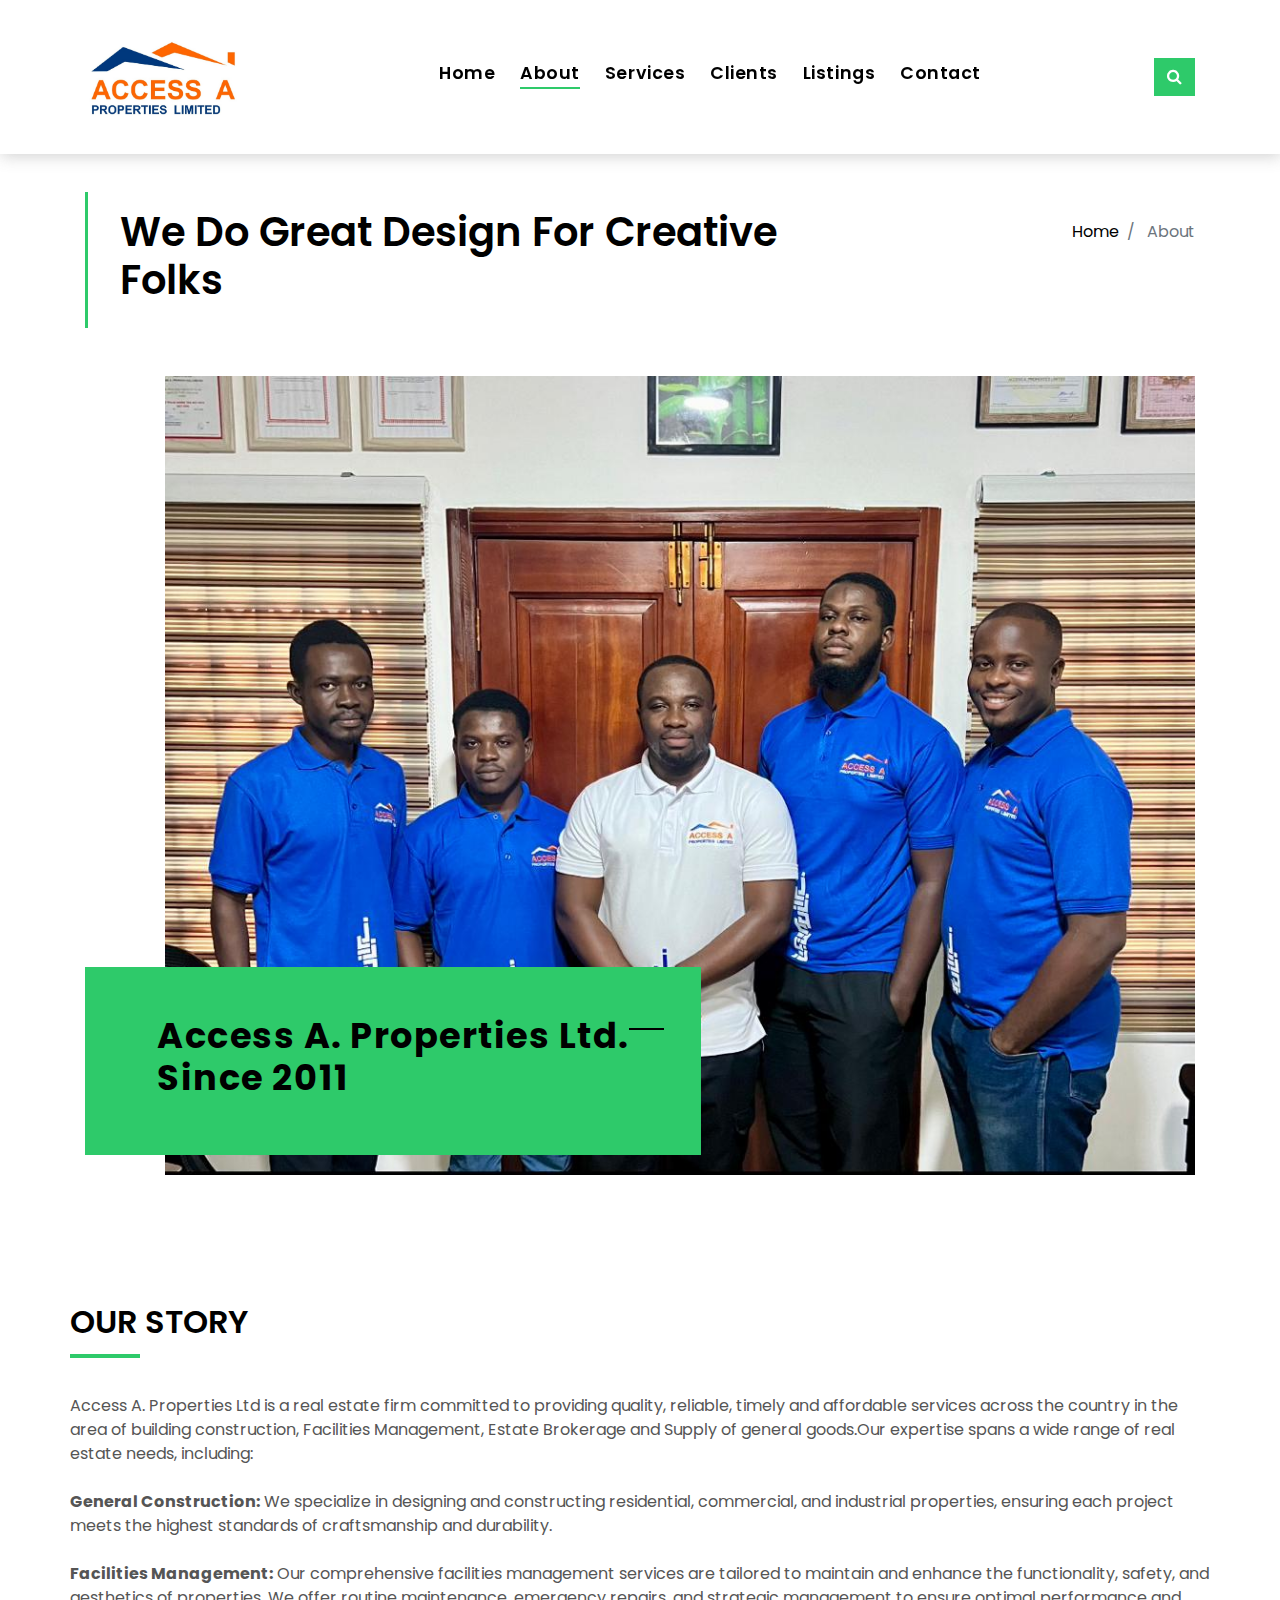
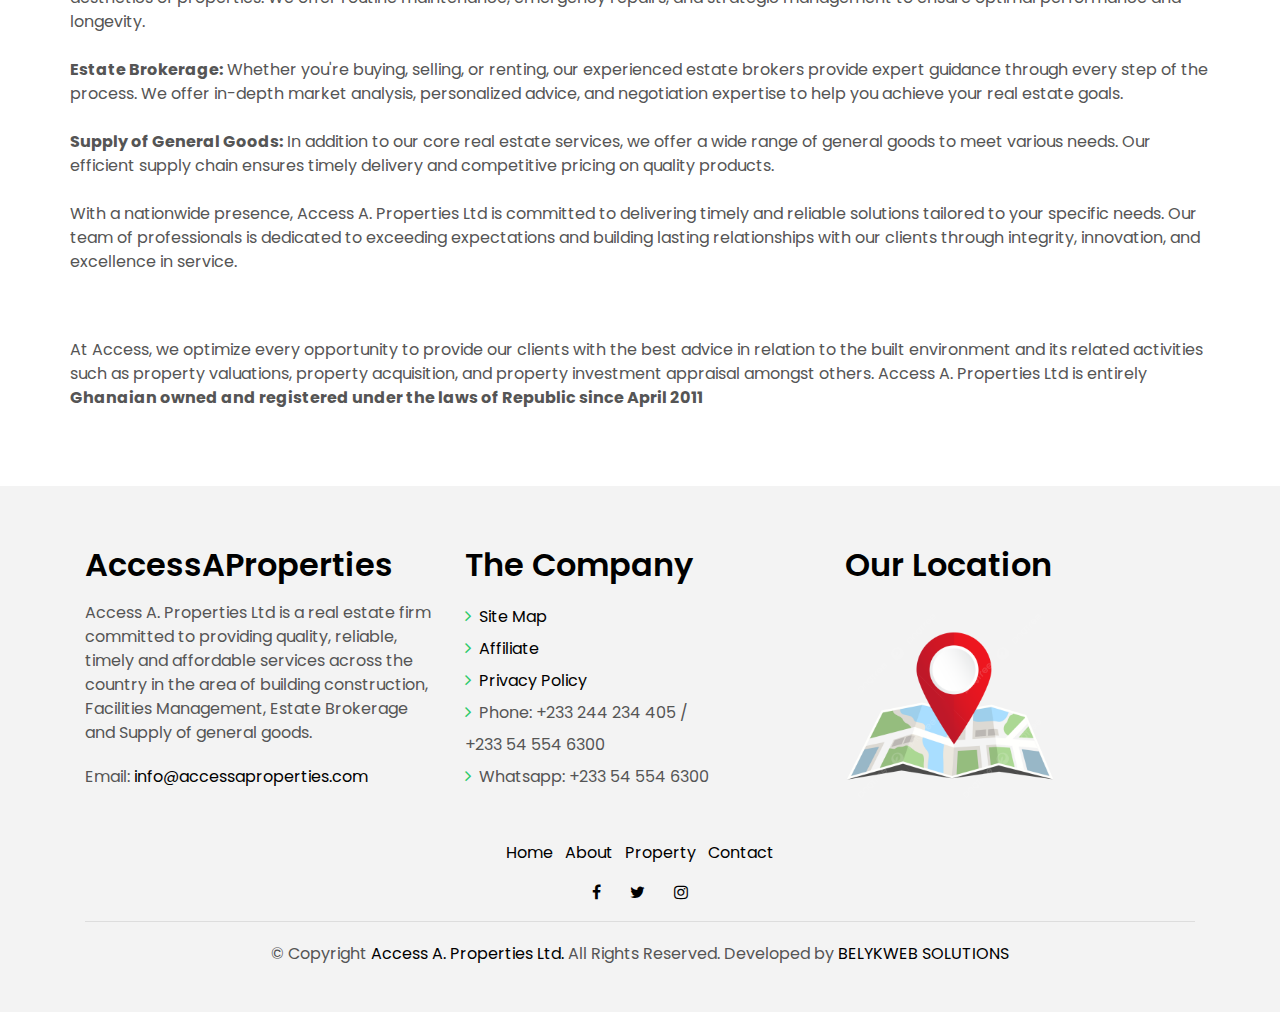
==== about.html @ 00b810d2 "Add files via upload" ====
<!DOCTYPE html>
<html lang="en">
  
<!-- Mirrored from accessaproperties.com/about by HTTrack Website Copier/3.x [XR&CO'2014], Thu, 05 Dec 2024 01:58:56 GMT -->
<!-- Added by HTTrack --><meta http-equiv="content-type" content="text/html;charset=UTF-8" /><!-- /Added by HTTrack -->
<head>
    <meta charset="utf-8" />
    <title>AccessAProperties</title>
    <meta content="width=device-width, initial-scale=1.0" name="viewport" />
    <meta content="" name="keywords" />
    <meta content="" name="description" />
 
     <!-- Favicons -->
    <link href="img/android-chrome-512x512.png" rel="icon" />

    <!-- Google Fonts -->
    <link
      href="https://fonts.googleapis.com/css?family=Poppins:300,400,500,600,700"
      rel="stylesheet"
    />

    <!-- Bootstrap CSS File -->
    <link href="lib/bootstrap/css/bootstrap.min.css" rel="stylesheet" />

    <!-- Libraries CSS Files -->
    <link href="lib/font-awesome/css/font-awesome.min.css" rel="stylesheet" />
    <link href="lib/animate/animate.min.css" rel="stylesheet" />
    <link href="lib/ionicons/css/ionicons.min.css" rel="stylesheet" />
    <link href="lib/owlcarousel/assets/owl.carousel.min.css" rel="stylesheet" />

    <!-- Main Stylesheet File -->
    <link href="css/style.css" rel="stylesheet" />

    <!-- =======================================================
    Theme Name: AccessAProperties
    Theme URL: https://bootstrapmade.com/real-estate-agency-bootstrap-template/
    Author: BootstrapMade.com
    License: https://bootstrapmade.com/license/
  ======================================================= -->
  </head>

  <body>
    <div class="click-closed"></div>
    <!--/ Form Search Star /-->
    <div class="box-collapse">
      <div class="title-box-d">
        <h3 class="title-d">Search Property</h3>
      </div>
      <span class="close-box-collapse right-boxed ion-ios-close"></span>    </div>
    </div>
    <!--/ Form Search End /-->

    <!--/ Nav Star /-->
    <nav class="navbar navbar-default navbar-trans navbar-expand-lg fixed-top">
      <div class="container">
        <button
          class="navbar-toggler collapsed"
          type="button"
          data-toggle="collapse"
          data-target="#navbarDefault"
          aria-controls="navbarDefault"
          aria-expanded="false"
          aria-label="Toggle navigation"
        >
          <span></span>
          <span></span>
          <span></span>
        </button>
        <!-- <a class="navbar-brand text-brand" href="index.html"
          >AccessA<span class="color-b">Properties</span></a
        > -->
        <a class='navbar-brand img-brand' href='index.html'>
          <img
            src="img/logo.jpg"
            alt="access properties ltm"
            style="width: 160px"
          />
        </a>
        <button
          type="button"
          class="btn btn-link nav-search navbar-toggle-box-collapse d-md-none"
          data-toggle="collapse"
          data-target="#navbarTogglerDemo01"
          aria-expanded="false"
        >
          <span class="fa fa-search" aria-hidden="true"></span>
        </button>
        <div
          class="navbar-collapse collapse justify-content-center"
          id="navbarDefault"
        >
          <ul class="navbar-nav">
            <li class="nav-item">
              <a class='nav-link' href='index.html'>Home</a>
            </li>
            <li class="nav-item">
              <a class='nav-link active' href='about.html'>About</a>
            </li>
            <li class="nav-item">
              <a class='nav-link' href='services.html'>Services</a>
            </li>
            <li class="nav-item">
              <a class='nav-link' href='partners.html'>Clients</a>
            </li>
            <li class="nav-item">
              <a class='nav-link' href='listings.html'>Listings</a>
            </li>
            <li class="nav-item">
              <a class='nav-link' href='contact.html'>Contact</a>
            </li>
          </ul>
        </div>
        <button
          type="button"
          class="btn btn-b-n navbar-toggle-box-collapse d-none d-md-block"
          data-toggle="collapse"
          data-target="#navbarTogglerDemo01"
          aria-expanded="false"
        >
          <span class="fa fa-search" aria-hidden="true"></span>
        </button>
      </div>
    </nav>
    <!--/ Nav End /-->

    <!--/ Intro Single star /-->
    <section class="intro-single">
      <div class="container">
        <div class="row">
          <div class="col-md-12 col-lg-8">
            <div class="title-single-box">
              <h1 class="title-single">
                We Do Great Design For Creative Folks
              </h1>
            </div>
          </div>
          <div class="col-md-12 col-lg-4">
            <nav
              aria-label="breadcrumb"
              class="breadcrumb-box d-flex justify-content-lg-end"
            >
              <ol class="breadcrumb">
                <li class="breadcrumb-item">
                  <a href="#">Home</a>
                </li>
                <li class="breadcrumb-item active" aria-current="page">
                  About
                </li>
              </ol>
            </nav>
          </div>
        </div>
      </div>
    </section>
    <!--/ Intro Single End /-->

    <!--/ About Star /-->
    <section class="section-about">
      <div class="container">
        <div class="row">
          <div class="col-sm-12">
            <div class="about-img-box">
              <img src="img/slide-about-1.jpg" alt="" class="img-fluid" />
            </div>
            <div class="sinse-box">
              <h3 class="sinse-title">
                Access A. Properties Ltd.
                <span></span>
                <br />
                Since 2011
              </h3>
              
            </div>
          </div>
          <div class="col-md-12 section-t8">
            <div class="row">
              <!-- <div class="col-md-6 col-lg-5">
              <img src="img/about-2.jpg" alt="" class="img-fluid">
            </div> -->
              <!-- <div class="col-lg-2  d-none d-lg-block">
              <div class="title-vertical d-flex justify-content-start">
                <span>AccessAProperties Exclusive Property</span>
              </div>
            </div> -->
              <div class="col-md- col-lg- section-md-t3">
                <div class="title-box-d">
                  <h3 class="title-d">OUR STORY</h3>
                </div>
                <p class="color-text-a">
                  Access A. Properties Ltd is a real estate firm committed to
                  providing quality, reliable, timely and affordable services
                  across the country in the area of building construction,
                  Facilities Management, Estate Brokerage and Supply of general
                  goods.Our expertise spans a wide range of real estate needs, including:<br><br>
                  
                  <b>General Construction:</b> We specialize in designing and constructing residential, commercial, and industrial properties, 
                  ensuring each project meets the highest standards of craftsmanship and durability.<br><br>
                  
                  <b>Facilities Management:</b> Our comprehensive facilities management services are tailored to maintain and enhance the functionality, 
                  safety, and aesthetics of properties. We offer routine maintenance, emergency repairs, and strategic management 
                  to ensure optimal performance and longevity.<br><br>

                  <b>Estate Brokerage:</b> Whether you're buying, selling, or renting, our experienced estate brokers provide expert guidance through every
                  step of the process. We offer in-depth market analysis, personalized advice, and negotiation expertise to help you 
                  achieve your real estate goals.<br><br>

                  <b>Supply of General Goods:</b> In addition to our core real estate services, we offer a wide range of general goods to meet various needs. 
                  Our efficient supply chain ensures timely delivery and competitive pricing on quality products.<br><br>

                  With a nationwide presence, Access A. Properties Ltd is committed to delivering timely and reliable solutions tailored to your 
                  specific needs. Our team of professionals is dedicated to exceeding expectations and building lasting relationships with our clients through integrity, innovation, and excellence in service.
                </p><br><br>
                <p class="color-text-a">
                  At Access, we optimize every opportunity to provide our
                  clients with the best advice in relation to the built
                  environment and its related activities such as property
                  valuations, property acquisition, and property investment
                  appraisal amongst others. Access A. Properties Ltd is entirely
                  <b>Ghanaian owned and registered under the laws of Republic since
                  April 2011</b>
                </p>
              </div >
            </div>
          </div>
        </div>
      </div>
    </section>
    <!--/ About End /-->

    <!--/ Team Star /-->
    <!-- <section class="section-agents section-t8">
      <div class="container">
        <div class="row">
          <div class="col-md-12">
            <div class="title-wrap d-flex justify-content-between">
              <div class="title-box">
                <h2 class="title-a">Meet Our Team</h2>
              </div>
            </div>
          </div>
        </div>
        <div class="row">
          <div class="col-md-4">
            <div class="card-box-d">
              <div class="card-img-d">
                <img src="img/agent-7.jpg" alt="" class="img-d img-fluid" />
              </div>
              <div class="card-overlay card-overlay-hover">
                <div class="card-header-d">
                  <div class="card-title-d align-self-center">
                    <h3 class="title-d">
                      <a href="agent-single.html" class="link-two"
                        >Margaret Sotillo <br />
                        Escala</a
                      >
                    </h3>
                  </div>
                </div>
                <div class="card-body-d">
                  <p class="content-d color-text-a">
                    Sed porttitor lectus nibh, Cras ultricies ligula sed magna
                    dictum porta two.
                  </p>
                  <div class="info-agents color-a">
                    <p><strong>Phone: </strong> +54 356 945234</p>
                    <p><strong>Email: </strong> agents@example.com</p>
                  </div>
                </div>
                <div class="card-footer-d">
                  <div class="socials-footer d-flex justify-content-center">
                    <ul class="list-inline">
                      <li class="list-inline-item">
                        <a href="#" class="link-one">
                          <i class="fa fa-facebook" aria-hidden="true"></i>
                        </a>
                      </li>
                      <li class="list-inline-item">
                        <a href="#" class="link-one">
                          <i class="fa fa-twitter" aria-hidden="true"></i>
                        </a>
                      </li>
                      <li class="list-inline-item">
                        <a href="#" class="link-one">
                          <i class="fa fa-instagram" aria-hidden="true"></i>
                        </a>
                      </li>
                      <li class="list-inline-item">
                        <a href="#" class="link-one">
                          <i class="fa fa-pinterest-p" aria-hidden="true"></i>
                        </a>
                      </li>
                      <li class="list-inline-item">
                        <a href="#" class="link-one">
                          <i class="fa fa-dribbble" aria-hidden="true"></i>
                        </a>
                      </li>
                    </ul>
                  </div>
                </div>
              </div>
            </div>
          </div>
          <div class="col-md-4">
            <div class="card-box-d">
              <div class="card-img-d">
                <img src="img/agent-6.jpg" alt="" class="img-d img-fluid" />
              </div>
              <div class="card-overlay card-overlay-hover">
                <div class="card-header-d">
                  <div class="card-title-d align-self-center">
                    <h3 class="title-d">
                      <a href="agent-single.html" class="link-two"
                        >Stiven Spilver <br />
                        Darw</a
                      >
                    </h3>
                  </div>
                </div>
                <div class="card-body-d">
                  <p class="content-d color-text-a">
                    Sed porttitor lectus nibh, Cras ultricies ligula sed magna
                    dictum porta two.
                  </p>
                  <div class="info-agents color-a">
                    <p><strong>Phone: </strong> +54 356 945234</p>
                    <p><strong>Email: </strong> agents@example.com</p>
                  </div>
                </div>
                <div class="card-footer-d">
                  <div class="socials-footer d-flex justify-content-center">
                    <ul class="list-inline">
                      <li class="list-inline-item">
                        <a href="#" class="link-one">
                          <i class="fa fa-facebook" aria-hidden="true"></i>
                        </a>
                      </li>
                      <li class="list-inline-item">
                        <a href="#" class="link-one">
                          <i class="fa fa-twitter" aria-hidden="true"></i>
                        </a>
                      </li>
                      <li class="list-inline-item">
                        <a href="#" class="link-one">
                          <i class="fa fa-instagram" aria-hidden="true"></i>
                        </a>
                      </li>
                      <li class="list-inline-item">
                        <a href="#" class="link-one">
                          <i class="fa fa-pinterest-p" aria-hidden="true"></i>
                        </a>
                      </li>
                      <li class="list-inline-item">
                        <a href="#" class="link-one">
                          <i class="fa fa-dribbble" aria-hidden="true"></i>
                        </a>
                      </li>
                    </ul>
                  </div>
                </div>
              </div>
            </div>
          </div>
          <div class="col-md-4">
            <div class="card-box-d">
              <div class="card-img-d">
                <img src="img/agent-5.jpg" alt="" class="img-d img-fluid" />
              </div>
              <div class="card-overlay card-overlay-hover">
                <div class="card-header-d">
                  <div class="card-title-d align-self-center">
                    <h3 class="title-d">
                      <a href="agent-single.html" class="link-two"
                        >Emma Toledo <br />
                        Cascada</a
                      >
                    </h3>
                  </div>
                </div>
                <div class="card-body-d">
                  <p class="content-d color-text-a">
                    Sed porttitor lectus nibh, Cras ultricies ligula sed magna
                    dictum porta two.
                  </p>
                  <div class="info-agents color-a">
                    <p><strong>Phone: </strong> +54 356 945234</p>
                    <p><strong>Email: </strong> agents@example.com</p>
                  </div>
                </div>
                <div class="card-footer-d">
                  <div class="socials-footer d-flex justify-content-center">
                    <ul class="list-inline">
                      <li class="list-inline-item">
                        <a href="#" class="link-one">
                          <i class="fa fa-facebook" aria-hidden="true"></i>
                        </a>
                      </li>
                      <li class="list-inline-item">
                        <a href="#" class="link-one">
                          <i class="fa fa-twitter" aria-hidden="true"></i>
                        </a>
                      </li>
                      <li class="list-inline-item">
                        <a href="#" class="link-one">
                          <i class="fa fa-instagram" aria-hidden="true"></i>
                        </a>
                      </li>
                      <li class="list-inline-item">
                        <a href="#" class="link-one">
                          <i class="fa fa-pinterest-p" aria-hidden="true"></i>
                        </a>
                      </li>
                      <li class="list-inline-item">
                        <a href="#" class="link-one">
                          <i class="fa fa-dribbble" aria-hidden="true"></i>
                        </a>
                      </li>
                    </ul>
                  </div>
                </div>
              </div>
            </div>
          </div>
        </div>
      </div>
    </section> -->
    <!--/ Team End /-->

    <!--/ footer Star /-->
    <section class="section-footer">
      <div class="container">
        <div class="row">
          <div class="col-sm-12 col-md-4">
            <div class="widget-a">
              <div class="w-header-a">
                <h3 class="w-title-a text-brand">AccessAProperties</h3>
              </div>
              <div class="w-body-a">
                <p class="w-text-a color-text-a">
                  Access A. Properties Ltd is a real estate firm committed to
                  providing quality, reliable, timely and affordable services
                  across the country in the area of building construction,
                  Facilities Management, Estate Brokerage and Supply of general
                  goods.
                </p>
              </div>
               <div class="w-footer-a">
                <ul class="list-unstyled">
                  <li class="color-a">
                 <span class="color-text-a">Email:</span> info@accessaproperties.com
               </li>
                </ul>
              </div>
            </div>
          </div>
          <div class="col-sm-12 col-md-4 section-md-t3">
            <div class="widget-a">
              <div class="w-header-a">
                <h3 class="w-title-a text-brand">The Company</h3>
              </div>
              <div class="w-body-a">
                <div class="w-body-a">
                  <ul class="list-unstyled">
                    <li class="item-list-a">
                      <i class="fa fa-angle-right"></i> 
                      <a href="#">
                        Site Map
                      </a>
                    </li>
                  
                    <li class="item-list-a">
                      <i class="fa fa-angle-right"></i>
                      <a href="https://kasakonsultants.com/">Affiliate</a>
                    </li>
                    <li class="item-list-a">
                      <i class="fa fa-angle-right"></i>
                      <a href="#">Privacy Policy</a>
                    </li>
                    <li class="item-list-a">
                      <i class="fa fa-angle-right"></i>
                    <span class="color-text-a">Phone:</span> +233 244 234 405 /<br> +233 54 554 6300
                  </li>
                   <li class="item-list-a">
                     <i class="fa fa-angle-right"></i>
                    <span class="color-text-a">Whatsapp:</span> +233 54 554 6300
                  </li>
                  </ul>
                </div>
                
              </div>
            </div>
          </div>
          <div class="col-sm-12 col-md-4 section-md-t3">
            <div class="widget-a">
              <div class="w-header-a">
                <h3 class="w-title-a text-brand">Our Location</h3>
              </div>
              <div class="w-body-a">
               <a href="https://www.google.com/maps/place/Access+A+properties/@5.5651086,-0.209682,15z/data=!4m6!3m5!1s0xfdf9bf00d4821c3:0xe6f20517d96e17b1!8m2!3d5.5651086!4d-0.209682!16s%2Fg%2F11wc8v4yr4?entry=ttu&amp;g_ep=EgoyMDI0MDkwOC4wIKXMDSoASAFQAw%3D%3D">
                 <img src="img/010.png" style="border-radius: 30px;" width="210">
               </a>
              </div>
            </div>
          </div>
        </div>
      </div>
    </section>
    <footer>
      <div class="container">
        <div class="row">
          <div class="col-md-12">
            <nav class="nav-footer">
              <ul class="list-inline">
                <li class="list-inline-item">
                  <a href="home.html">Home</a>
                </li>
                <li class="list-inline-item">
                  <a href='about.html'>About</a>
                </li>
                <li class="list-inline-item">
                  <a href='property-single.html'>Property</a>
                </li>
                <li class="list-inline-item">
                  <a href='contact.html'>Contact</a>
                </li>
              </ul>
            </nav>
           <div class="socials-a">
              <ul class="list-inline">
                <li class="list-inline-item">
                  <a href="https://web.facebook.com/profile.php?id=61564635404515" target="_blank">
                    <i class="fa fa-facebook" aria-hidden="true"></i>
                  </a>
                </li>
                <li class="list-inline-item">
                  <a href="https://x.com/accessapro_ltd" target="_blank">
                    <i class="fa fa-twitter" aria-hidden="true"></i>
                  </a>
                </li>
                <li class="list-inline-item">
                  <a href="https://www.instagram.com/accessapropertiesltd/" target="_blank">
                    <i class="fa fa-instagram" aria-hidden="true"></i>
                  </a>
                </li>           
              </ul>
            </div>
            <div class="copyright-footer">
              <p class="copyright color-text-a">
                &copy; Copyright
                <span class="color-a">Access A. Properties Ltd.</span> All Rights
                Reserved. Developed by <a href="https://wa.me/+233598296093?text=Hello%20Belykweb%20Solutions"">BELYKWEB SOLUTIONS</a>
              </p>
            </div>
          </div>
        </div>
      </div>
    </footer>
    <!--/ Footer End /-->

    <a href="#" class="back-to-top"><i class="fa fa-chevron-up"></i></a>
    <div id="preloader"></div>

    <!-- JavaScript Libraries -->
    <script src="lib/jquery/jquery.min.js"></script>
    <script src="lib/jquery/jquery-migrate.min.js"></script>
    <script src="lib/popper/popper.min.js"></script>
    <script src="lib/bootstrap/js/bootstrap.min.js"></script>
    <script src="lib/easing/easing.min.js"></script>
    <script src="lib/owlcarousel/owl.carousel.min.js"></script>
    <script src="lib/scrollreveal/scrollreveal.min.js"></script>
    <!-- Contact Form JavaScript File -->
    <script src="contactform/contactform.js"></script>

    <!-- Template Main Javascript File -->
    <script src="js/main.js"></script>
  </body>

<!-- Mirrored from accessaproperties.com/about by HTTrack Website Copier/3.x [XR&CO'2014], Thu, 05 Dec 2024 01:59:00 GMT -->
</html>
---- css/style.css ----
/*
  Theme Name: EstateAgency
  Theme URL: https://bootstrapmade.com/real-estate-agency-bootstrap-template/
  Author: BootstrapMade.com
  License: https://bootstrapmade.com/license/
*/

/*======================================
//--//-->   STYLES GENERALES
======================================*/

body {
  font-family: 'Poppins', sans-serif;
  color: #555555;
}

h1,
h2,
h3,
h4,
h5,
h6 {
  color: #000000;
}

a {
  color: #000000;
  transition: all .5s ease;
}

a:hover {
  color: #2eca6a;
  text-decoration: none;
}

.link-two {
  color: #000000;
  transition: all .5s ease;
}

.link-two:hover {
  text-decoration: underline;
  color: #000000;
}

.link-one {
  color: #000000;
  transition: all .5s ease;
}

.link-one:hover {
  color: #000000;
  text-decoration: none;
}

.link-icon {
  color: #000000;
  font-weight: 500;
}

.link-icon span {
  font-size: 14px;
  padding-left: 4px;
  vertical-align: middle;
}

.link-a {
  color: #ffffff;
  text-decoration: none;
}

.link-a:hover {
  color: #ffffff;
  text-decoration: none;
}

.link-a span {
  font-size: 18px;
  vertical-align: middle;
  margin-left: 5px;
}

.text-brand {
  color: #000000;
  font-size: 2rem;
  font-weight: 600;
}

.color-a {
  color: #000000;
}

.color-b {
  color: #2eca6a;
}

.color-d {
  color: #adadad;
}

.color-text-a {
  color: #555555;
}

.no-margin {
  margin: 0;
}

/*------/ Nav Pills  /------*/

.nav-pills-a.nav-pills .nav-link {
  color: #000000;
  position: relative;
  font-weight: 600;
}

.nav-pills-a.nav-pills .nav-link.active {
  background-color: transparent;
}

.nav-pills-a.nav-pills .nav-link.active:after {
  content: '';
  position: absolute;
  left: 0;
  bottom: -1px;
  width: 100%;
  height: 2px;
  background-color: #2eca6a;
  z-index: 2;
}

/*------/ Bg Image /------*/

.bg-image {
  background-repeat: no-repeat;
  background-attachment: fixed;
  background-size: cover;
  background-position: center center;
}

/*------/ List a /------*/

.list-a {
  display: inline-block;
  line-height: 2;
  padding: 0;
  list-style: none;
}

.list-a li {
  position: relative;
  width: 50%;
  float: left;
  padding-left: 25px;
  padding-right: 5px;
}

.list-a li:before {
  content: '';
  width: 10px;
  height: 2px;
  position: absolute;
  background-color: #313131;
  top: 15px;
  left: 0;
}

/*------/ Pagination-a /------*/

.pagination-a .pagination .page-link {
  margin: 0 .2rem;
  border-color: transparent;
  padding: .5rem .8rem;
  color: #000000;
}

.pagination-a .pagination .page-link:hover,
.pagination-a .pagination .page-link:active,
.pagination-a .pagination .page-link:focus {
  background-color: #2eca6a;
}

.pagination-a .pagination .page-link span {
  font-size: 1.2rem;
}

.pagination-a .pagination .next .page-link {
  padding: .4rem .9rem;
}

.pagination-a .pagination .page-item:last-child .page-link {
  border-top-right-radius: 0;
  border-bottom-right-radius: 0;
}

.pagination-a .pagination .page-item:first-child .page-link {
  border-top-left-radius: 0;
  border-bottom-left-radius: 0;
}

.pagination-a .pagination .page-item.disabled .page-link {
  padding: .4rem .9rem;
  color: #555555;
}

.pagination-a .pagination .page-item.active .page-link {
  background-color: #2eca6a;
}

.a {
  color: #2eca6a;
  font-size: 1.3rem;
}

/*------/ Icon Box /------*/

.icon-box .icon-box-icon {
  display: table-cell;
  vertical-align: top;
  font-size: 36px;
  color: #000000;
  width: 50px;
  padding-top: 8px;
}

.icon-box .icon-box-content {
  padding-top: 18px;
}

/*------/ Space Padding /------*/

.section-t8 {
  padding-top: 8rem;
}

.section-t4 {
  padding-top: 4rem;
}

.section-t3 {
  padding-top: 3rem;
}

.section-b2 {
  padding-bottom: 2rem;
}

.section-tb85 {
  padding: 8rem 0 5rem 0;
}

/*------/ Title /------*/

.title-wrap {
  padding-bottom: 4rem;
}

.title-a {
  font-size: 2.6rem;
  font-weight: 600;
}

.title-link {
  font-size: 1.2rem;
  font-weight: 300;
  padding-top: 1.2rem;
}

.title-link a {
  color: #313131;
}

.title-link span {
  font-size: 20px;
  padding-left: 4px;
  vertical-align: middle;
}

.title-box-d {
  padding-bottom: 1.8rem;
  margin-bottom: 1rem;
  position: relative;
}

.title-box-d .title-d {
  font-weight: 600;
  font-size: 2rem;
}

.title-box-d .title-d:after {
  content: '';
  position: absolute;
  width: 70px;
  height: 4px;
  background-color: #2eca6a;
  bottom: 20px;
  left: 0;
}

/*------/ Display Table & Table Cell /------*/

.display-table {
  width: 100%;
  height: 100%;
  display: table;
}

.table-cell {
  display: table-cell;
  vertical-align: middle;
}

/*------/ Ul Resect /------*/

.ul-resect ul,
.list-a ul,
.box-comments ul {
  list-style: none;
  padding-left: 0;
  margin-bottom: 0;
}

/*------/ Overlay /------*/

.overlay-a {
  background: linear-gradient(to bottom, rgba(0, 0, 0, 0) 0%, rgba(0, 0, 0, 0.2) 27%, rgba(0, 0, 0, 0.65) 90%);
}

.overlay {
  position: absolute;
  top: 0;
  left: 0px;
  padding: 0;
  height: 100%;
  width: 100%;
}

/*------/ Owl carousel /------*/

.owl-theme .owl-dots {
  text-align: center;
  margin-top: 18px;
}

.owl-theme .owl-dots .owl-dot {
  display: inline-block;
}

.owl-theme .owl-dots .owl-dot span {
  width: 16px;
  height: 9px;
  margin: 5px 5px;
  background: #000000;
  border: 0px solid #000000;
  display: block;
  transition: all 0.6s ease-in-out;
  cursor: pointer;
  border-radius: 0px;
}

.owl-theme .owl-dots .owl-dot:hover span {
  background-color: #2eca6a;
}

.owl-theme .owl-dots .owl-dot.active span {
  background-color: #2eca6a;
  width: 35px;
}

.owl-arrow .owl-nav {
  position: absolute;
  top: 0;
  right: 0;
  font-size: 1.8rem;
}

.owl-arrow .owl-nav .owl-prev,
.owl-arrow .owl-nav .owl-next {
  display: inline-block;
  transition: all 0.6s ease-in-out;
  color: #000000;
}

.owl-arrow .owl-nav .owl-prev.disabled,
.owl-arrow .owl-nav .owl-next.disabled {
  transition: all 0.6s ease-in-out;
  color: #adadad;
}

.owl-arrow .owl-nav .owl-next {
  margin-left: 15px;
}

.nav-arrow-a .owl-arrow .owl-nav {
  font-size: 1.8rem;
  margin-top: -110px;
}

.nav-arrow-a .owl-arrow .owl-nav .owl-next {
  margin-left: 15px;
}

.nav-arrow-b .owl-arrow .owl-nav {
  position: absolute;
  top: 0;
  right: 0;
  font-size: 1.2rem;
}

.nav-arrow-b .owl-arrow .owl-nav .owl-prev,
.nav-arrow-b .owl-arrow .owl-nav .owl-next {
  padding: .7rem 1.5rem !important;
  display: inline-block;
  transition: all 0.6s ease-in-out;
  color: #ffffff;
  background-color: #2eca6a;
  opacity: .9;
}

.nav-arrow-b .owl-arrow .owl-nav .owl-prev.disabled,
.nav-arrow-b .owl-arrow .owl-nav .owl-next.disabled {
  transition: all 0.6s ease-in-out;
  color: #ffffff;
}

.nav-arrow-b .owl-arrow .owl-nav .owl-prev:hover,
.nav-arrow-b .owl-arrow .owl-nav .owl-next:hover {
  background-color: #26a356;
}

.nav-arrow-b .owl-arrow .owl-nav .owl-next {
  margin-left: 0px;
}

/*------/ Socials /------*/

.socials-a .list-inline-item:not(:last-child) {
  margin-right: 25px;
}

/* Back to top button */

.back-to-top {
  position: fixed;
  display: none;
  background: #2eca6a;
  color: #fff;
  width: 44px;
  height: 44px;
  text-align: center;
  line-height: 1;
  font-size: 16px;
  border-radius: 50%;
  right: 15px;
  bottom: 15px;
  transition: background 0.5s;
  z-index: 11;
}

.back-to-top i {
  padding-top: 12px;
  color: #fff;
}

/* Prelaoder */

#preloader {
  position: fixed;
  top: 0;
  left: 0;
  right: 0;
  bottom: 0;
  z-index: 9999;
  overflow: hidden;
  background: #fff;
}

#preloader:before {
  content: "";
  position: fixed;
  top: calc(50% - 30px);
  left: calc(50% - 30px);
  border: 6px solid #f2f2f2;
  border-top: 6px solid #2eca6a;
  border-radius: 50%;
  width: 60px;
  height: 60px;
  -webkit-animation: animate-preloader 1s linear infinite;
  animation: animate-preloader 1s linear infinite;
}

@-webkit-keyframes animate-preloader {
  0% {
    -webkit-transform: rotate(0deg);
    transform: rotate(0deg);
  }

  100% {
    -webkit-transform: rotate(360deg);
    transform: rotate(360deg);
  }
}

@keyframes animate-preloader {
  0% {
    -webkit-transform: rotate(0deg);
    transform: rotate(0deg);
  }

  100% {
    -webkit-transform: rotate(360deg);
    transform: rotate(360deg);
  }
}

/*======================================
//--//-->   NAVBAR
======================================*/

.navbar-default {
  transition: all .5s ease-in-out;
  background-color: #ffffff;
  padding-top: 28px;
  padding-bottom: 28px;
  -webkit-backface-visibility: hidden;
  backface-visibility: hidden;
  box-shadow: 1px 2px 15px rgba(100, 100, 100, 0.3);
}

.navbar-default .nav-search {
  color: #000000;
  font-size: 1.5rem;
}

.navbar-default.navbar-reduce {
  box-shadow: 1px 2px 15px rgba(100, 100, 100, 0.3);
}

.navbar-default.navbar-trans,
.navbar-default.navbar-reduce {
  -webkit-backface-visibility: hidden;
  backface-visibility: hidden;
}

.navbar-default.navbar-trans .nav-item,
.navbar-default.navbar-reduce .nav-item {
  position: relative;
  padding-right: 10px;
  padding-bottom: 8px;
  margin-left: 0;
}

.navbar-default.navbar-trans .nav-link,
.navbar-default.navbar-reduce .nav-link {
  font-size: 1.1rem;
  color: #000000;
  font-weight: 600;
  letter-spacing: 0.030em;
  transition: all 0.1s ease-in-out;
  position: relative;
  padding-left: 0;
  padding-right: 0;
}

.navbar-default.navbar-trans .nav-link:before,
.navbar-default.navbar-reduce .nav-link:before {
  content: '';
  position: absolute;
  bottom: 5px;
  left: 0;
  width: 100%;
  height: 2px;
  z-index: 0;
  background-color: #2eca6a;
  -webkit-transform: scaleX(0);
  transform: scaleX(0);
  -webkit-transform-origin: right;
  transform-origin: right;
  transition: opacity .2s ease-out 0.3s, -webkit-transform .2s ease-out;
  transition: transform .2s ease-out, opacity .2s ease-out 0.3s;
  transition: transform .2s ease-out, opacity .2s ease-out 0.3s, -webkit-transform .2s ease-out;
}

.navbar-default.navbar-trans .nav-link:hover,
.navbar-default.navbar-reduce .nav-link:hover {
  color: #000000;
}

.navbar-default.navbar-trans .nav-link:hover:before,
.navbar-default.navbar-reduce .nav-link:hover:before {
  -webkit-transform: scaleX(1);
  transform: scaleX(1);
  -webkit-transform-origin: left;
  transform-origin: left;
}

.navbar-default.navbar-trans .show > .nav-link:before,
.navbar-default.navbar-trans .active > .nav-link:before,
.navbar-default.navbar-trans .nav-link.show:before,
.navbar-default.navbar-trans .nav-link.active:before,
.navbar-default.navbar-reduce .show > .nav-link:before,
.navbar-default.navbar-reduce .active > .nav-link:before,
.navbar-default.navbar-reduce .nav-link.show:before,
.navbar-default.navbar-reduce .nav-link.active:before {
  -webkit-transform: scaleX(1);
  transform: scaleX(1);
}

.navbar-default.navbar-trans .nav-link:before {
  background-color: #2eca6a;
}

.navbar-default.navbar-trans .nav-link:hover {
  color: #000000;
}

.navbar-default.navbar-trans .show > .nav-link,
.navbar-default.navbar-trans .active > .nav-link,
.navbar-default.navbar-trans .nav-link.show,
.navbar-default.navbar-trans .nav-link.active {
  color: #000000;
}

.navbar-default.navbar-reduce {
  transition: all .5s ease-in-out;
  padding-top: 19px;
  padding-bottom: 19px;
}

.navbar-default.navbar-reduce .nav-link {
  color: #000000;
}

.navbar-default.navbar-reduce .nav-link:before {
  background-color: #2eca6a;
}

.navbar-default.navbar-reduce .nav-link:hover {
  color: #000000;
}

.navbar-default.navbar-reduce .show > .nav-link,
.navbar-default.navbar-reduce .active > .nav-link,
.navbar-default.navbar-reduce .nav-link.show,
.navbar-default.navbar-reduce .nav-link.active {
  color: #000000;
}

.navbar-default.navbar-reduce .navbar-brand {
  color: #000000;
}

.navbar-default .dropdown .dropdown-menu {
  border-top: 0;
  border-left: 4px solid #2eca6a;
  border-right: 0;
  border-bottom: 0;
  -webkit-transform: translate3d(0px, -40px, 0px);
  transform: translate3d(0px, -40px, 0px);
  opacity: 0;
  filter: alpha(opacity=0);
  visibility: hidden;
  transition: all 0.5s cubic-bezier(0.3, 0.65, 0.355, 1) 0s, opacity 0.31s ease 0s, height 0s linear 0.36s;
  margin: 0;
  border-radius: 0;
  padding: 12px 0;
}

.navbar-default .dropdown .dropdown-menu .dropdown-item {
  padding: 12px 18px;
  transition: all 500ms ease;
  font-weight: 600;
  min-width: 220px;
}

.navbar-default .dropdown .dropdown-menu .dropdown-item:hover {
  background-color: #ffffff;
  color: #2eca6a;
  transition: all 500ms ease;
}

.navbar-default .dropdown .dropdown-menu .dropdown-item.active {
  background-color: #ffffff;
  color: #2eca6a;
}

.navbar-default .dropdown:hover .dropdown-menu {
  -webkit-transform: translate3d(0px, 0px, 0px);
  transform: translate3d(0px, 0px, 0px);
  visibility: visible;
  opacity: 1;
  filter: alpha(opacity=1);
}

/*------/ Hamburger Navbar /------*/

.navbar-toggler {
  position: relative;
}

.navbar-toggler:focus,
.navbar-toggler:active {
  outline: 0;
}

.navbar-toggler span {
  display: block;
  background-color: #000000;
  height: 3px;
  width: 25px;
  margin-top: 4px;
  margin-bottom: 4px;
  -webkit-transform: rotate(0deg);
  transform: rotate(0deg);
  left: 0;
  opacity: 1;
}

.navbar-toggler span:nth-child(1),
.navbar-toggler span:nth-child(3) {
  transition: -webkit-transform .35s ease-in-out;
  transition: transform .35s ease-in-out;
  transition: transform .35s ease-in-out, -webkit-transform .35s ease-in-out;
}

.navbar-toggler:not(.collapsed) span:nth-child(1) {
  position: absolute;
  left: 12px;
  top: 10px;
  -webkit-transform: rotate(135deg);
  transform: rotate(135deg);
  opacity: 0.9;
}

.navbar-toggler:not(.collapsed) span:nth-child(2) {
  height: 12px;
  visibility: hidden;
  background-color: transparent;
}

.navbar-toggler:not(.collapsed) span:nth-child(3) {
  position: absolute;
  left: 12px;
  top: 10px;
  -webkit-transform: rotate(-135deg);
  transform: rotate(-135deg);
  opacity: 0.9;
}

/*======================================
//--//-->   BOX COLAPSE
======================================*/

.box-collapse {
  position: fixed;
  top: 0;
  bottom: 0;
  right: 0;
  width: 100%;
  z-index: 1040;
  background-color: #ffffff;
  -webkit-transform: translateX(100%);
  transform: translateX(100%);
  transition: all 0.6s ease;
}

.box-collapse .title-box-d {
  top: 30px;
  left: 60px;
  opacity: 0;
  transition: all 1s ease;
  transition-delay: .3s;
}

.box-collapse-wrap {
  opacity: 0;
  position: absolute;
  left: 0;
  top: 6.5rem;
  bottom: 5rem;
  padding-left: 10%;
  padding-right: 10%;
  overflow-x: hidden;
  overflow-y: auto;
  margin: 0;
  -webkit-transform: translateY(3rem);
  transform: translateY(3rem);
  transition: opacity 0.5s 0.5s ease, -webkit-transform 0.5s 0.5s ease;
  transition: transform 0.5s 0.5s ease, opacity 0.5s 0.5s ease;
  transition: transform 0.5s 0.5s ease, opacity 0.5s 0.5s ease, -webkit-transform 0.5s 0.5s ease;
}

.box-collapse-open .click-closed {
  visibility: visible;
}

.box-collapse-open .box-collapse {
  -webkit-transform: translateX(0);
  transform: translateX(0);
  box-shadow: 0 0 65px rgba(0, 0, 0, 0.07);
  opacity: 1;
}

.box-collapse-open .box-collapse .title-box-d {
  -webkit-transform: translate(0);
  transform: translate(0);
  opacity: 1;
}

.box-collapse-open .box-collapse-wrap {
  -webkit-transform: translate(0);
  transform: translate(0);
  opacity: 1;
}

.box-collapse-closed .box-collapse {
  opacity: .7;
  transition-delay: 0s;
}

.box-collapse-closed .box-collapse .title-box-d {
  opacity: 0;
  transition-delay: 0s;
}

.box-collapse-closed .box-collapse .form-a {
  opacity: 0;
  transition-delay: 0s;
}

.click-closed {
  position: fixed;
  top: 0;
  left: 0;
  width: 100%;
  height: 100%;
  visibility: hidden;
  z-index: 1035;
  background-color: #000000;
  opacity: .4;
}

.close-box-collapse {
  position: absolute;
  z-index: 1050;
  top: 2rem;
  font-size: 3.5rem;
  line-height: 1;
  color: #000000;
  cursor: pointer;
  transition: all 0.3s ease;
}

.right-boxed {
  right: 4.2857rem;
}

/*======================================
//--//-->   INTRO
======================================*/

.intro {
  height: 100vh;
  position: relative;
  color: #ffffff;
}

.intro .owl-theme .owl-dots {
  position: absolute;
  bottom: 70px;
  right: 50px;
}

.intro .owl-theme .owl-dots .owl-dot span {
  background: #ffffff;
  border: 0px solid #ffffff;
}

.intro .owl-theme .owl-dots .owl-dot:hover span {
  background-color: #2eca6a;
}

.intro .owl-theme .owl-dots .owl-dot.active span {
  background-color: #2eca6a;
}

.intro .intro-item {
  padding-top: 2rem;
}

.intro .carousel-item-a {
  position: relative;
  height: 100vh;
}

.intro .carousel-item-a.bg-image {
  background-attachment: scroll;
}

.intro .intro-content {
  position: absolute;
}

.intro .intro-body {
  padding-left: 1rem;
}

.intro .intro-body .price-a {
  color: #ffffff;
  padding: 1rem 1.5rem;
  border: 2px solid #2eca6a;
  border-radius: 50px;
  text-transform: uppercase;
  letter-spacing: 0.030em;
}

.intro .spacial {
  -webkit-animation-delay: .2s;
  animation-delay: .2s;
  color: #ffffff;
}

.intro .intro-title-top {
  -webkit-animation-delay: .6s;
  animation-delay: .6s;
  margin-bottom: 1rem;
  font-size: .9rem;
  color: #ffffff;
  letter-spacing: .05em;
}

.intro .intro-title {
  transition-duration: 9s !important;
  color: #ffffff;
  font-weight: 700;
  font-size: 2.8rem;
  text-transform: uppercase;
}

.intro .intro-subtitle {
  font-size: 1.5rem;
  font-weight: 300;
}

.intro .intro-subtitle.intro-price {
  padding-top: 1rem;
  font-size: 1.2rem;
}

/*------/ Intro Single /------*/

.intro-single {
  padding: 12rem 0 3rem;
}

.intro-single .title-single-box {
  padding: 1rem 0 1rem 2rem;
}

.intro-single .title-single-box {
  border-left: 3px solid #2eca6a;
}

.intro-single .title-single-box .title-single {
  font-weight: 600;
  font-size: 2.2rem;
}

.intro-single .breadcrumb-box {
  padding: 1rem 0 0 .5rem;
}

.intro-single .breadcrumb {
  background-color: transparent;
  padding-right: 0;
  padding-left: 0;
}

/*======================================
//--//-->   CARD GENERAL
======================================*/

.card-box-a,
.card-box-b,
.card-box-d {
  position: relative;
  overflow: hidden;
  -webkit-backface-visibility: hidden;
  backface-visibility: hidden;
}

.card-box-a .img-a,
.card-box-a .img-b,
.card-box-b .img-a,
.card-box-b .img-b {
  transition: .8s all ease-in-out;
}

.card-overlay {
  position: absolute;
  width: 100%;
  height: 100%;
  top: 0;
  left: 0;
}

.card-shadow {
  -webkit-backface-visibility: hidden;
  backface-visibility: hidden;
}

.card-shadow:before {
  content: ' ';
  position: absolute;
  top: 0;
  left: 0;
  width: 100%;
  height: 100%;
  z-index: 1;
  background: linear-gradient(to bottom, rgba(0, 0, 0, 0) 0%, rgba(0, 0, 0, 0.2) 27%, rgba(0, 0, 0, 0.65) 90%);
}

/*======================================
//--//-->   PROPERTY - CARD-A
======================================*/

.card-overlay-a-content {
  transition: all .5s ease-in;
  position: absolute;
  width: 100%;
  bottom: 0px;
  z-index: 2;
}

.card-header-a {
  padding: 0 1rem;
}

.card-header-a .card-title-a {
  color: #ffffff;
  margin-bottom: 0;
  padding-bottom: .7rem;
}

.card-header-a .card-title-a a {
  color: #ffffff;
  text-decoration: none;
}

.card-body-a {
  z-index: 2;
  transition: all .5s ease-in;
  padding: 0rem 1rem 2rem 1rem;
}

.card-body-a .price-box {
  padding-bottom: .5rem;
}

.price-a {
  color: #ffffff;
  padding: .6rem .8rem;
  border: 2px solid #2eca6a;
  border-radius: 50px;
  text-transform: uppercase;
  letter-spacing: 0.030em;
}

.card-footer-a {
  width: 100%;
  position: absolute;
  z-index: 2;
  background-color: #2eca6a;
}

.card-info {
  list-style: none;
  margin-bottom: 0;
  padding: .5rem 0;
}

.card-info .card-info-title {
  font-size: 1rem;
  color: #313131;
}

.card-info li span {
  color: #ffffff;
  font-size: .9rem;
}

/*------/ Property Grid /-----*/

.property-grid .grid-option {
  text-align: right;
  margin-bottom: 2rem;
}

.property-grid .grid-option .custom-select {
  border-radius: 0;
  width: 200px;
  border-color: #313131;
}

.property-grid .grid-option .custom-select:hover,
.property-grid .grid-option .custom-select:active,
.property-grid .grid-option .custom-select:focus {
  border-color: #313131;
}

.property-grid .grid-option .custom-select option {
  border-color: #313131;
}

/*------/ Property Single /-----*/

.gallery-property {
  margin-bottom: 3rem;
}

.property-price {
  margin: 0 auto;
}

.property-price .card-header-c {
  padding: 0;
}

.summary-list {
  padding-right: 1rem;
  color: #000000;
}

.summary-list .list {
  padding: 0;
  line-height: 2;
}

.summary-list .list span {
  color: #555555;
}

.property-agent .title-agent {
  font-weight: 600;
}

.property-agent ul {
  line-height: 2;
  color: #000000;
}

.property-agent .socials-a {
  text-align: center;
}

/*======================================
//--//-->   NEWS - CARD-B
======================================*/

.card-header-b {
  padding: 1rem;
  color: #ffffff;
  position: absolute;
  bottom: 20px;
  z-index: 2;
}

.card-header-b .category-b {
  font-size: .9rem;
  background-color: #2eca6a;
  padding: .3rem .7rem;
  color: #313131;
  letter-spacing: 0.030em;
  border-radius: 50px;
  text-decoration: none;
}

.card-header-b .title-2 {
  margin-bottom: 0;
  padding: .6rem 0;
  font-size: 1.5rem;
}

.card-header-b .title-2 a {
  color: #ffffff;
  text-decoration: none;
}

.card-header-b .date-b {
  color: #d8d8d8;
  font-size: 1rem;
}

/*------/ News Single /------*/

.post-information {
  padding: 3rem 0;
}

.post-content {
  font-size: 1.1rem;
  font-weight: 300;
  line-height: 1.6;
}

.post-content .post-intro {
  font-size: 1.7rem;
  font-weight: 300;
  margin-bottom: 4rem;
  line-height: 1.6;
  color: #000000;
  font-weight: 400;
}

.post-content p {
  margin-bottom: 1.7rem;
}

.post-content .blockquote {
  padding: 1rem 3rem 1.7rem 3rem;
  border-left: 3px solid #2eca6a;
  color: #000000;
}

.post-content .blockquote footer {
  text-align: left;
  padding: 0;
}

.post-footer {
  padding: 3rem 0 4rem;
}

.post-share .socials {
  display: inline-block;
}

.post-share .socials li {
  margin-left: .6rem;
}

/*------/ Comments /------*/

.box-comments .list-comments li {
  padding-bottom: 3.5rem;
}

.box-comments .list-comments .comment-avatar {
  display: table-cell;
  vertical-align: top;
}

.box-comments .list-comments .comment-avatar img {
  width: 80px;
  height: 80px;
}

.box-comments .list-comments .comment-author {
  font-size: 1.3rem;
}

.box-comments .list-comments .comment-details {
  display: table-cell;
  vertical-align: top;
  padding-left: 25px;
}

.box-comments .list-comments .comment-description {
  padding: .8rem 0 .5rem 0;
}

.box-comments .list-comments a {
  color: #000000;
}

.box-comments .list-comments span {
  display: block;
  color: #2B2A2A;
  font-style: italic;
}

.box-comments .comment-children {
  margin-left: 40px;
}

/*======================================
//--//-->   SERVICES - CARD-C
======================================*/

.card-box-c {
  position: relative;
}

.card-header-c {
  padding: 0 1rem 1rem 1rem;
}

.card-body-c {
  padding: .5rem .5rem 0 .5rem;
}

.card-footer-c {
  padding-left: .5rem;
}

.card-box-ico {
  padding: 1rem 3rem 1rem 2.5rem;
  border: 5px solid #2eca6a;
}

.card-box-ico span {
  font-size: 4rem;
  color: #000000;
}

.title-c {
  font-size: 1.5rem;
  font-weight: 600;
  margin-left: -40px;
}

/*======================================
//--//-->   AGENTS - CARD-D
======================================*/

.card-box-d .card-overlay-hover {
  transition: all .2s ease-in-out;
  padding: 15px 40px 15px 35px;
}

.card-box-d .title-d {
  transition: .3s ease-in-out;
  font-size: 2rem;
  font-weight: 600;
  margin: 1rem 0;
  -webkit-transform: translateY(-20px);
  transform: translateY(-20px);
  opacity: 0;
}

.card-box-d .content-d {
  opacity: 0;
  transition: .5s ease-in-out;
  -webkit-transform: translateY(-40px);
  transform: translateY(-40px);
}

.card-box-d .info-agents {
  opacity: 0;
  transition: .5s ease-in-out;
}

.card-box-d .card-footer-d {
  transition: .5s ease-in-out;
  -webkit-transform: translateY(40px);
  transform: translateY(40px);
  opacity: 0;
  position: absolute;
  width: 100%;
  bottom: 10px;
  left: 0;
}

.card-box-d .list-inline-item:not(:last-child) {
  margin-right: 25px;
}

.card-box-d:hover .card-overlay-hover {
  background-color: #2eca6a;
  opacity: .9;
}

.card-box-d:hover .title-d,
.card-box-d:hover .content-d,
.card-box-d:hover .info-agents,
.card-box-d:hover .card-footer-d {
  opacity: 1;
  -webkit-transform: translateY(0);
  transform: translateY(0);
}

/*------/ Agent Single /------*/

.agent-info-box .socials-footer {
  margin-top: 2rem;
}

.agent-info-box .socials-footer li {
  margin-right: 1.5rem;
}

/*======================================
//--//-->   ABOUT
======================================*/

.section-about .title-vertical {
  position: absolute;
  letter-spacing: 0;
  -webkit-transform: rotate(-90deg);
  transform: rotate(-90deg);
  top: 50px;
  text-align: left;
  font-size: 1.8rem;
  width: 300px;
  font-weight: 700;
  text-align: right;
}

.about-img-box {
  padding-left: 1rem;
  position: relative;
}

.sinse-box {
  background-color: #2eca6a;
  padding: 1rem 2rem;
  position: absolute;
  left: 15px;
  bottom: 10px;
}

.sinse-box .sinse-title {
  font-weight: 700;
  letter-spacing: 0.043em;
  font-size: 1rem;
}

.sinse-box .sinse-title span {
  position: absolute;
}

.sinse-box .sinse-title span:after {
  content: ' ';
  width: 35px;
  height: 2px;
  background-color: #000000;
  position: absolute;
  bottom: -15px;
}

.sinse-box p {
  margin-bottom: 0;
  font-size: .7rem;
}

/*======================================
//--//-->   TESTIMONIALS
======================================*/

.testimonials-box {
  padding: 1rem 0;
}

.testimonials-box .testimonial-avatar {
  width: 80px !important;
  display: -webkit-inline-box !important;
  display: -webkit-inline-flex !important;
  display: -ms-inline-flexbox !important;
  display: inline-flex !important;
  border-radius: 50%;
}

.testimonial-ico {
  text-align: center;
}

.testimonial-ico span {
  font-size: 1.8rem;
  background-color: #2eca6a;
  color: #ffffff;
  padding: .4rem 1rem;
  border-radius: 50px;
}

.testimonial-text {
  font-style: italic;
  margin-top: 25px;
  padding: 1.5rem 1.5rem;
  background-color: #f3f3f3;
  position: relative;
}

.testimonial-text:after {
  content: "";
  position: absolute;
  top: 100%;
  left: 25px;
  width: 0px;
  height: 0px;
  border-top: 15px solid #f3f3f3;
  border-left: 15px solid transparent;
  border-right: 15px solid transparent;
}

.testimonial-author-box {
  margin-top: 2rem;
}

.testimonial-author {
  margin-left: 1rem;
  display: -webkit-inline-box;
  display: -webkit-inline-flex;
  display: -ms-inline-flexbox;
  display: inline-flex;
  font-size: 1.2rem;
  color: #000000;
}

/*======================================
//--//-->   FOOTER
======================================*/

.section-footer {
  padding-top: 60px;
  margin-top: 60px;
  background: #f3f3f3;
}

.section-footer ul {
  line-height: 2;
}

.section-footer .item-list-a i {
  font-size: 18px;
  padding-right: 4px;
  color: #2eca6a;
}

.section-footer .widget-a .w-title-a {
  margin-bottom: 1rem;
}

footer {
  background: #f3f3f3;
  text-align: center;
  padding: 30px 0;
}

footer .copyright-footer {
  border-top: 1px solid #ddd;
  padding-top: 20px;
}

footer .credits {
  font-size: 14px;
}

/*======================================
//--//-->   FORM INPUT
======================================*/

.form-a #sendmessage {
  color: #2eca6a;
  border: 1px solid #26a356;
  display: none;
  text-align: center;
  padding: 15px;
  font-weight: 600;
  margin-bottom: 15px;
}

.form-a #errormessage {
  color: red;
  display: none;
  border: 1px solid red;
  text-align: center;
  padding: 15px;
  font-weight: 600;
  margin-bottom: 15px;
}

.form-a #sendmessage.show,
.form-a #errormessage.show,
.form-a .show {
  display: block;
}

.form-a .validation {
  color: red;
  display: none;
  margin: 4px 0 20px 0;
  font-weight: 400;
  font-size: 13px;
}

.form-a label {
  color: #000000;
  position: relative;
}

.form-a select.form-control-lg:not([size]):not([multiple]) {
  height: 3.5rem;
}

.form-a .form-control {
  border-radius: 0;
  font-size: 1.1rem;
  font-weight: 300;
}

.form-a .form-control.form-control-a {
  height: 3.5rem;
}

.form-a .form-control:focus {
  box-shadow: none;
  border-color: #2eca6a;
}

/*======================================
//--//-->   BUTTON
======================================*/

.btn {
  transition: .5s ease;
}

.btn.btn-a,
.btn.btn-b {
  border-radius: 0;
  padding: 1rem 3rem;
  letter-spacing: .05rem;
}

.btn.btn-a {
  background-color: #000000;
  color: #ffffff;
}

.btn.btn-a:hover {
  background-color: #2eca6a;
  color: #000000;
}

.btn.btn-b {
  background-color: #2eca6a;
  color: #000000;
}

.btn.btn-b:hover {
  background-color: #000000;
  color: #ffffff;
}

.btn.btn-b-n {
  background-color: #2eca6a;
  color: #ffffff;
  border-radius: 0;
}

.btn.btn-b-n:hover {
  background-color: #26a356;
  color: #ffffff;
}

@media (min-width: 576px) {
  .intro .intro-title {
    font-size: 3.5rem;
  }

  .intro .intro-subtitle.intro-price {
    font-size: 1.3rem;
  }

  .about-img-box {
    padding-left: 4rem;
  }

  .sinse-box {
    padding: 1.5rem 2.5rem;
    bottom: 20px;
  }

  .sinse-box .sinse-title {
    font-size: 1.3rem;
  }

  .sinse-box p {
    font-size: .8rem;
  }

  .sinse-box p {
    font-size: 1rem;
  }
}

@media (min-width: 768px) {
  .link-a {
    font-size: .9rem;
  }

  .link-a span {
    font-size: 1.5rem;
  }

  .navbar-default.navbar-trans .nav-item,
  .navbar-default.navbar-reduce .nav-item {
    margin-left: 15px;
  }

  .navbar-default .dropdown .dropdown-menu {
    border-top: 4px solid #2eca6a;
    border-left: 0;
    display: block;
    position: absolute;
    box-shadow: 0 2px rgba(17, 16, 15, 0.1), 0 2px 10px rgba(20, 19, 18, 0.1);
  }

  .box-collapse {
    width: 50%;
  }

  .intro .owl-theme .owl-dots {
    right: 200px;
  }

  .intro .intro-body {
    padding-left: 2rem;
  }

  .intro .intro-title-top {
    font-size: 1rem;
    margin-bottom: 1rem;
  }

  .intro .intro-title {
    font-size: 4rem;
  }

  .intro .intro-subtitle {
    font-size: 2.5rem;
  }

  .intro .intro-subtitle.intro-price {
    padding-top: 2rem;
    font-size: 1.5rem;
  }

  .intro-single .title-single-box .title-single {
    font-size: 2.1rem;
  }

  .grid .card-box-a,
  .grid .card-box-b,
  .grid .card-box-c,
  .grid .card-box-d {
    margin-bottom: 2.5rem;
  }

  .card-box-a:hover .img-a,
  .card-box-a:hover .img-b,
  .card-box-b:hover .img-a,
  .card-box-b:hover .img-b {
    -webkit-transform: scale(1.2);
    transform: scale(1.2);
  }

  .card-box-a .price-a,
  .card-box-b .price-a {
    font-size: .9rem;
  }

  .card-box-a:hover .card-overlay-a-content {
    bottom: 60px;
  }

  .card-box-a:hover .card-body-a {
    padding-bottom: 1rem;
  }

  .card-overlay-a-content {
    bottom: -20px;
  }

  .card-header-a .card-title-a {
    font-size: 1.3rem;
  }

  .card-info .card-info-title {
    font-size: .9rem;
  }

  .card-info li span {
    font-size: .8rem;
  }

  .card-header-b {
    bottom: 0px;
  }

  .card-header-b .title-2 {
    font-size: 1rem;
  }

  .card-header-b .date-b {
    font-size: .9rem;
  }

  .box-comments .list-comments .comment-author {
    font-size: 1.5rem;
  }

  .title-c {
    font-size: 1.8rem;
  }

  .card-box-d .card-overlay-hover {
    padding: 5px 15px 5px 10px;
  }

  .card-box-d .title-d {
    font-size: 1.1rem;
    margin: .5rem 0;
  }

  .card-box-d .content-d {
    font-size: .8rem;
    margin: .5rem 0;
  }

  .card-box-d .card-body-d p {
    margin-bottom: 8px;
    font-size: .8rem;
  }

  .about-img-box {
    padding-left: 5rem;
  }

  .sinse-box {
    padding: 1.5rem 3rem;
  }

  .sinse-box .sinse-title {
    font-size: 1.8rem;
  }
}

@media (min-width: 768px) and (min-width: 768px) {
  .card-box-a:hover .card-overlay-a-content {
    bottom: 60px;
  }
}

@media (min-width: 768px) and (min-width: 992px) {
  .card-box-a:hover .card-overlay-a-content {
    bottom: 64px;
  }
}

@media (min-width: 992px) {
  .link-a {
    font-size: 1rem;
  }

  .link-a span {
    font-size: 18px;
  }

  .list-a li {
    width: 33.333%;
  }

  .intro .intro-title-top {
    font-size: 1rem;
    margin-bottom: 2rem;
  }

  .intro .intro-title {
    font-size: 4.5rem;
  }

  .intro .intro-subtitle.intro-price {
    padding-top: 3rem;
  }

  .intro-single .title-single-box .title-single {
    font-size: 2.5rem;
  }

  .card-box-a .price-a,
  .card-box-b .price-a {
    font-size: 1rem;
  }

  .card-overlay-a-content {
    bottom: 0px;
  }

  .card-header-a .card-title-a {
    font-size: 2rem;
  }

  .card-info .card-info-title {
    font-size: 1rem;
  }

  .card-info li span {
    font-size: 1rem;
  }

  .card-header-b {
    bottom: 20px;
  }

  .card-header-b .title-2 {
    font-size: 1.6rem;
  }

  .card-header-b .date-b {
    font-size: 1rem;
  }

  .title-c {
    font-size: 1.5rem;
  }

  .card-box-d .card-overlay-hover {
    padding: 5px 40px 5px 35px;
  }

  .card-box-d .title-d {
    font-size: 1.5rem;
    margin: 1rem 0;
  }

  .card-box-d .card-body-d p {
    margin-bottom: 12px;
    font-size: 1rem;
  }

  .sinse-box {
    padding: 3rem 4.5rem;
  }

  .sinse-box .sinse-title {
    font-size: 2.2rem;
  }
}

@media (min-width: 1200px) {
  .card-box-d .card-overlay-hover {
    padding: 15px 40px 5px 35px;
  }

  .card-box-d .title-d {
    font-size: 2rem;
    margin: 1rem 0;
  }
}

@media (max-width: 991px) {
  .property-contact {
    margin-top: 2.5rem;
  }
}

@media (max-width: 768px) {
  .back-to-top {
    bottom: 15px;
  }
}

@media (max-width: 767px) {
  .text-brand {
    font-size: 1.8rem;
  }

  .section-t8 {
    padding-top: 4rem;
  }

  .section-t4 {
    padding-top: 2rem;
  }

  .section-md-t3 {
    padding-top: 3rem;
  }

  .section-tb85 {
    padding: 4rem 0 2.5rem 0;
  }

  .intro-single {
    padding-top: 9rem;
  }

  .card-box-a,
  .card-box-b,
  .card-box-c,
  .card-box-d {
    margin-bottom: 2.5rem;
  }

  .card-box-a .card-overlay-a-content {
    bottom: 65px;
  }

  .card-box-a .card-body-a {
    padding-bottom: 1rem;
  }

  .property-agent {
    margin-top: 2.5rem;
  }

  .card-box-c {
    margin-bottom: 2rem;
  }

  .card-body-c {
    padding: 0;
  }
}

@media (max-width: 575px) {
  .box-collapse .title-box-d {
    left: 35px;
  }

  .box-collapse .title-box-d .title-d {
    font-size: 1.3rem;
  }
}
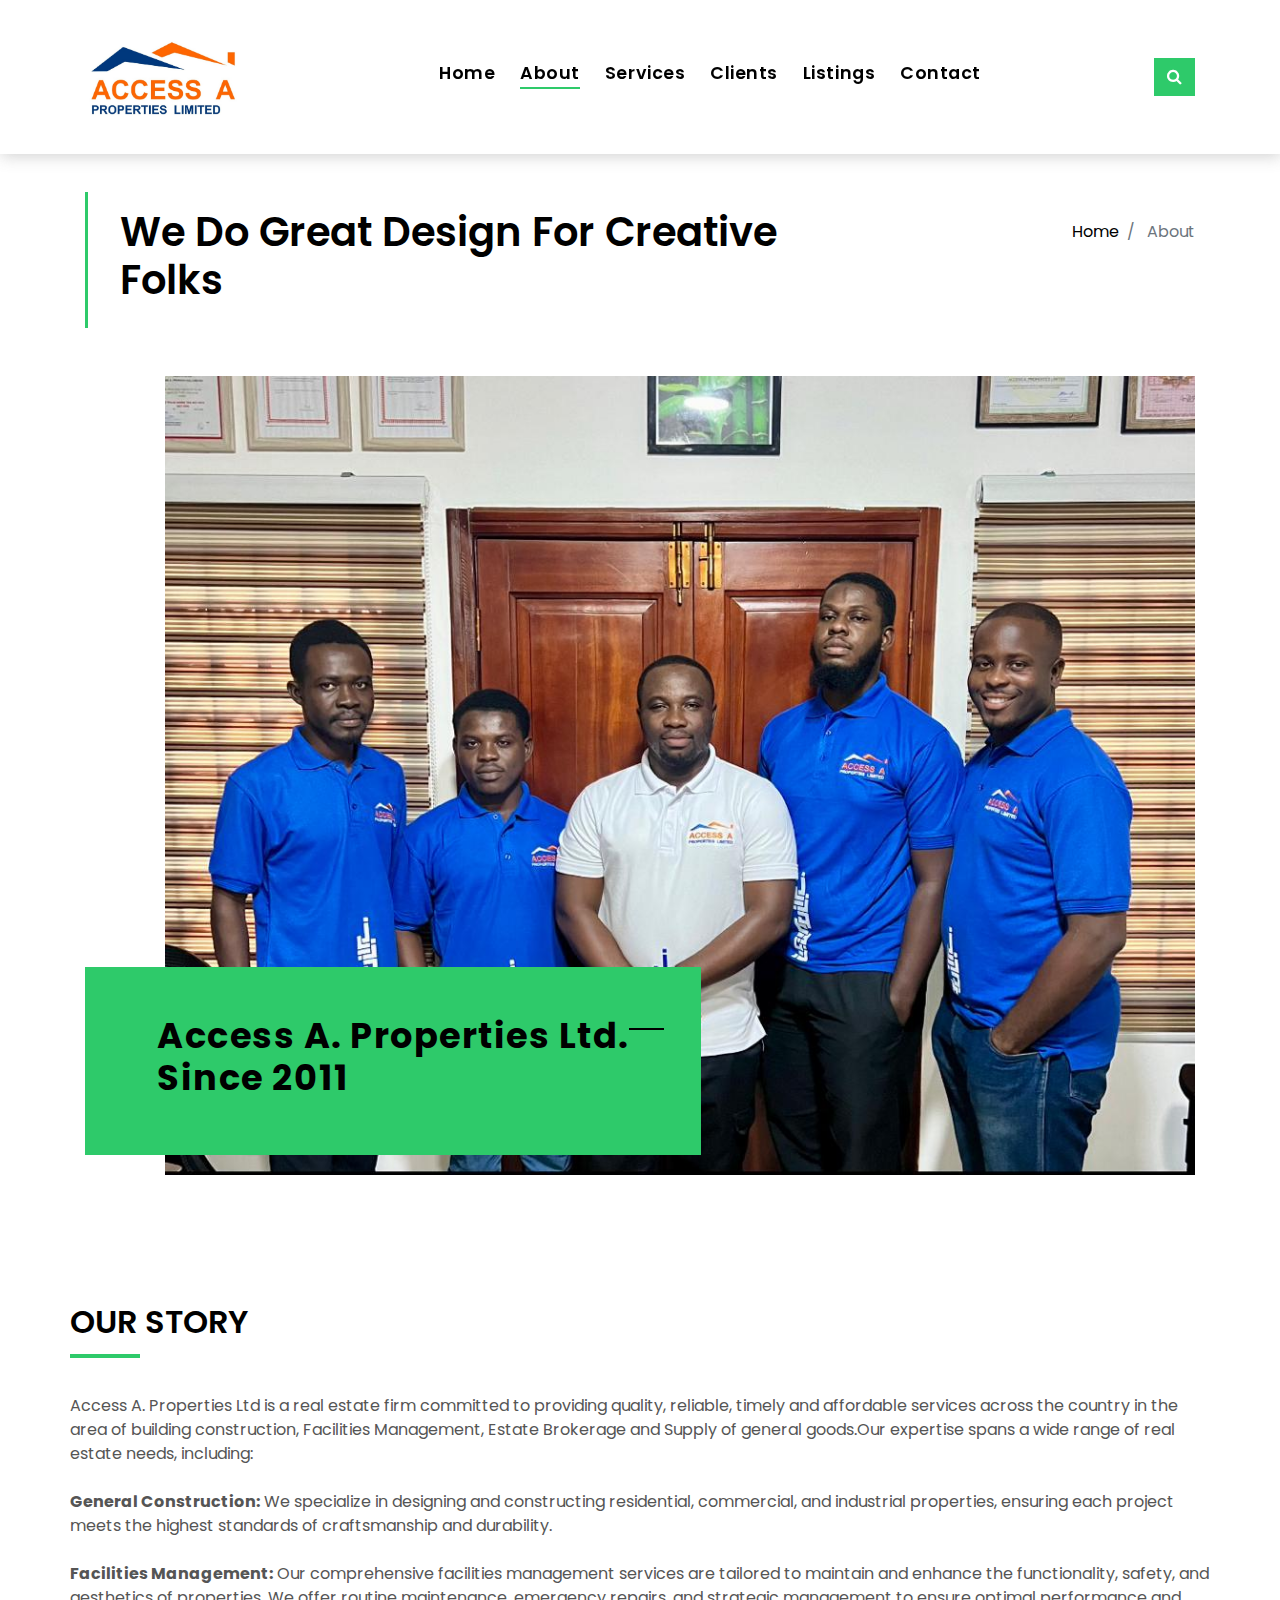
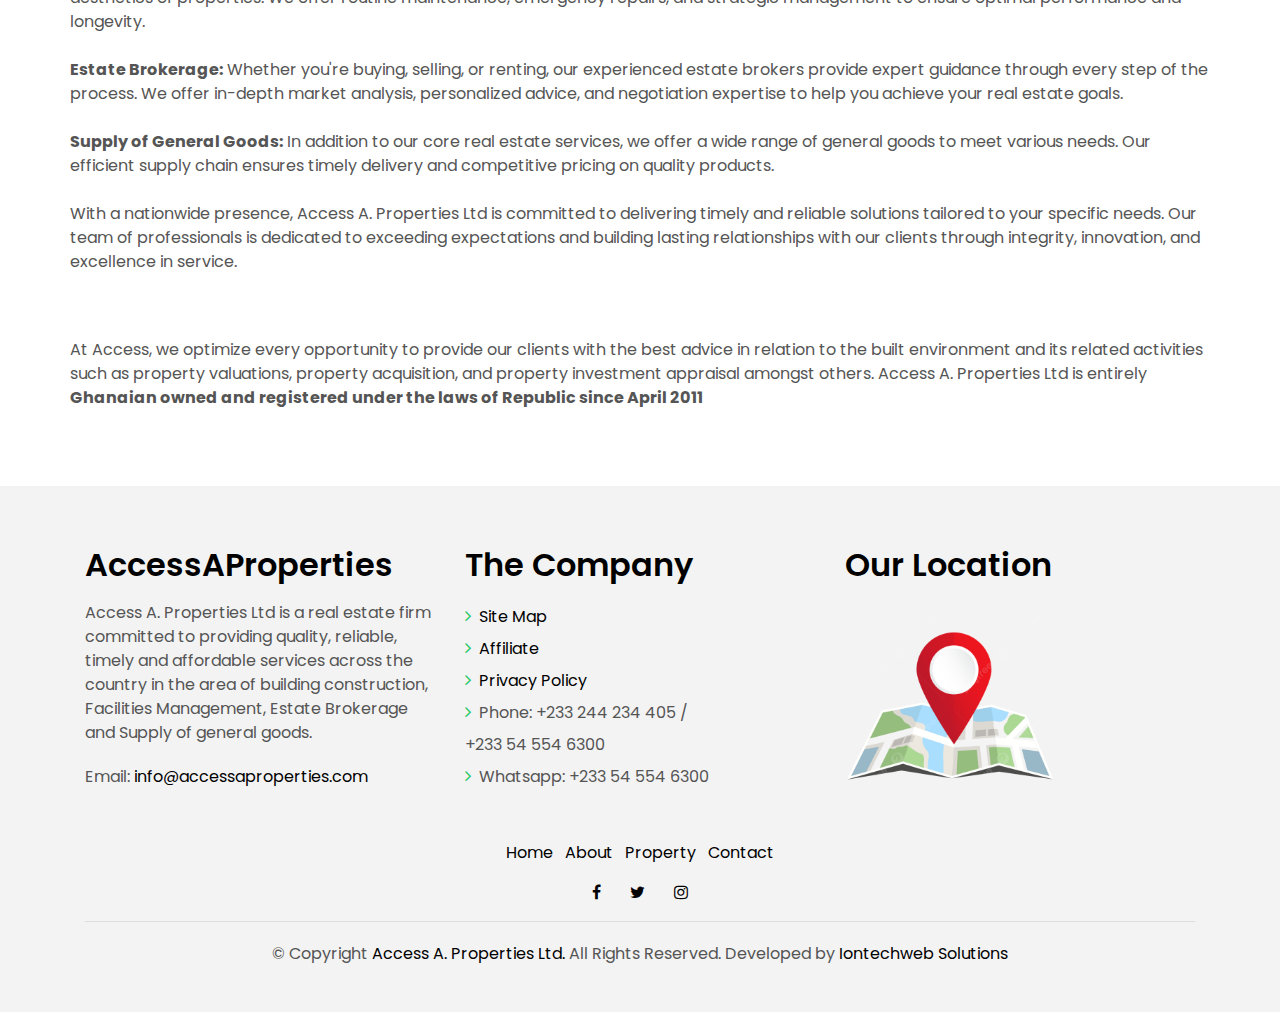
==== commit 4d59ee69: "Update about.html" ====
--- a/about.html
+++ b/about.html
@@ -1,8 +1,6 @@
 <!DOCTYPE html>
 <html lang="en">
-  
-<!-- Mirrored from accessaproperties.com/about by HTTrack Website Copier/3.x [XR&CO'2014], Thu, 05 Dec 2024 01:58:56 GMT -->
-<!-- Added by HTTrack --><meta http-equiv="content-type" content="text/html;charset=UTF-8" /><!-- /Added by HTTrack -->
+  <meta http-equiv="content-type" content="text/html;charset=UTF-8" />
 <head>
     <meta charset="utf-8" />
     <title>AccessAProperties</title>
@@ -547,8 +545,7 @@
               <p class="copyright color-text-a">
                 &copy; Copyright
                 <span class="color-a">Access A. Properties Ltd.</span> All Rights
-                Reserved. Developed by <a href="https://wa.me/+233598296093?text=Hello%20Belykweb%20Solutions"">BELYKWEB SOLUTIONS</a>
-              </p>
+                Reserved. Developed by <a href="https://evansbafoe.github.io/d/">Iontechweb Solutions</a>
             </div>
           </div>
         </div>
